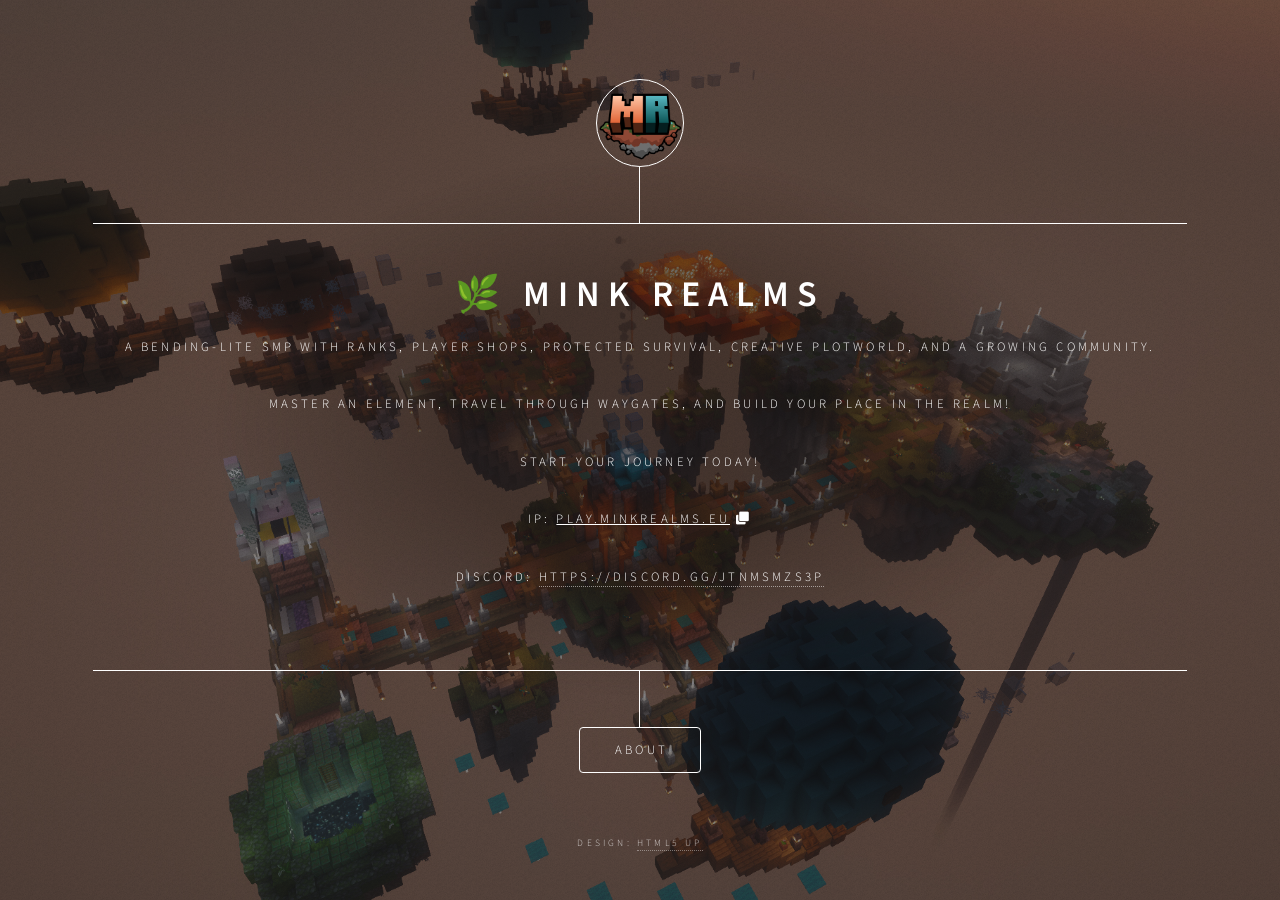
==== index.html @ 8149c285 "Initial commit" ====
<!doctype html>
<!--
	Dimension by HTML5 UP
	html5up.net | @ajlkn
	Free for personal and commercial use under the CCA 3.0 license (html5up.net/license)
-->
<html>
  <head>
    <title>Dimension by HTML5 UP</title>
    <meta charset="utf-8" />
    <meta name="viewport" content="width=device-width, initial-scale=1, user-scalable=no" />
    <link rel="stylesheet" href="assets/css/main.css" />
    <noscript><link rel="stylesheet" href="assets/css/noscript.css" /></noscript>
  </head>
  <body class="is-preload">
    <!-- Wrapper -->
    <div id="wrapper">
      <!-- Header -->
      <header id="header">
        <div class="logo">
					<img src="images/logo-backgroundless.png" alt="Mink Realms logo" style="width: 100%; height: 100%" />
        </div>
        <div class="content">
          <div class="inner">
            <h1>🌿 Mink Realms</h1>
            <p>
              A bending-lite SMP with ranks, player shops, protected survival, creative plotworld, and a growing community.
              <p>Master an element, travel through waygates, and build your place in the realm!</p>
							<p>Start your journey today!</p>
							<p>IP: <span class="copy-link" onClick="copySpanText(this)">play.minkrealms.eu</span> <i class="fa fa-clone"></i> </p>
							<p>Discord: <a href="https://discord.gg/jtNmsmZs3p" target="_blank">https://discord.gg/jtNmsmZs3p</a> </p>
            </p>
          </div>
        </div>
        <nav>
          <ul>
            <li><a href="#about">About</a></li>
            <!-- <li><a href="#work">Work</a></li> -->
            <!-- <li><a href="#about">About</a></li> -->
            <!--<li><a href="#elements">Elements</a></li>-->
          </ul>
        </nav>
      </header>

      <!-- Main -->
      <div id="main">
        <!-- About -->
        <article id="about">
          <h2 class="major">About</h2>
          <p>
            What started as an idea for a continuation of a previous server I used to play on back in 2020,
						has now fully come to life as Mink Realms!
          </p>
					<p>Expect a blend of bending mechanics, protected survival, creative building, vanilla+ features, and a vibrant community!</p>
          <p>
            P.S. We are an LGBTQ-inclusive server 🌈
          </p>
        </article>
      </div>

      <!-- Footer -->
      <footer id="footer">
        <p class="copyright">Design: <a href="https://html5up.net">HTML5 UP</a></p>
      </footer>
    </div>

    <!-- BG -->
    <div id="bg"></div>

    <!-- Scripts -->
    <script src="assets/js/jquery.min.js"></script>
    <script src="assets/js/browser.min.js"></script>
    <script src="assets/js/breakpoints.min.js"></script>
    <script src="assets/js/util.js"></script>
    <script src="assets/js/main.js"></script>
  </body>
</html>
---- assets/css/main.css ----
@import url(fontawesome-all.min.css);
@import url("https://fonts.googleapis.com/css?family=Source+Sans+Pro:300italic,600italic,300,600");

/*
	Dimension by HTML5 UP
	html5up.net | @ajlkn
	Free for personal and commercial use under the CCA 3.0 license (html5up.net/license)
*/

html,
body,
div,
span,
applet,
object,
iframe,
h1,
h2,
h3,
h4,
h5,
h6,
p,
blockquote,
pre,
a,
abbr,
acronym,
address,
big,
cite,
code,
del,
dfn,
em,
img,
ins,
kbd,
q,
s,
samp,
small,
strike,
strong,
sub,
sup,
tt,
var,
b,
u,
i,
center,
dl,
dt,
dd,
ol,
ul,
li,
fieldset,
form,
label,
legend,
table,
caption,
tbody,
tfoot,
thead,
tr,
th,
td,
article,
aside,
canvas,
details,
embed,
figure,
figcaption,
footer,
header,
hgroup,
menu,
nav,
output,
ruby,
section,
summary,
time,
mark,
audio,
video {
  margin: 0;
  padding: 0;
  border: 0;
  font-size: 100%;
  font: inherit;
  vertical-align: baseline;
}

article,
aside,
details,
figcaption,
figure,
footer,
header,
hgroup,
menu,
nav,
section {
  display: block;
}

body {
  line-height: 1;
}

ol,
ul {
  list-style: none;
}

blockquote,
q {
  quotes: none;
}

blockquote:before,
blockquote:after,
q:before,
q:after {
  content: "";
  content: none;
}

table {
  border-collapse: collapse;
  border-spacing: 0;
}

body {
  -webkit-text-size-adjust: none;
}

mark {
  background-color: transparent;
  color: inherit;
}

input::-moz-focus-inner {
  border: 0;
  padding: 0;
}

input,
select,
textarea {
  -moz-appearance: none;
  -webkit-appearance: none;
  -ms-appearance: none;
  appearance: none;
}

/* Basic */

@-ms-viewport {
  width: device-width;
}

@media screen and (max-width: 480px) {
  html,
  body {
    min-width: 320px;
  }
}

html {
  box-sizing: border-box;
}

*,
*:before,
*:after {
  box-sizing: inherit;
}

body {
  background: #1b1f22;
}

body.is-preload *,
body.is-preload *:before,
body.is-preload *:after {
  -moz-animation: none !important;
  -webkit-animation: none !important;
  -ms-animation: none !important;
  animation: none !important;
  -moz-transition: none !important;
  -webkit-transition: none !important;
  -ms-transition: none !important;
  transition: none !important;
}

/* Type */

html {
  font-size: 16pt;
}

@media screen and (max-width: 1680px) {
  html {
    font-size: 12pt;
  }
}

@media screen and (max-width: 736px) {
  html {
    font-size: 11pt;
  }
}

@media screen and (max-width: 360px) {
  html {
    font-size: 10pt;
  }
}

body,
input,
select,
textarea {
  color: #ffffff;
  font-family: "Source Sans Pro", sans-serif;
  font-weight: 300;
  font-size: 1rem;
  line-height: 1.65;
}

a {
  -moz-transition:
    color 0.2s ease-in-out,
    background-color 0.2s ease-in-out,
    border-bottom-color 0.2s ease-in-out;
  -webkit-transition:
    color 0.2s ease-in-out,
    background-color 0.2s ease-in-out,
    border-bottom-color 0.2s ease-in-out;
  -ms-transition:
    color 0.2s ease-in-out,
    background-color 0.2s ease-in-out,
    border-bottom-color 0.2s ease-in-out;
  transition:
    color 0.2s ease-in-out,
    background-color 0.2s ease-in-out,
    border-bottom-color 0.2s ease-in-out;
  border-bottom: dotted 1px rgba(255, 255, 255, 0.5);
  text-decoration: none;
  color: inherit;
}

a:hover {
  border-bottom-color: transparent;
}

strong,
b {
  color: #ffffff;
  font-weight: 600;
}

em,
i {
  font-style: italic;
}

p {
  margin: 0 0 2rem 0;
}

h1,
h2,
h3,
h4,
h5,
h6 {
  color: #ffffff;
  font-weight: 600;
  line-height: 1.5;
  margin: 0 0 1rem 0;
  text-transform: uppercase;
  letter-spacing: 0.2rem;
}

h1 a,
h2 a,
h3 a,
h4 a,
h5 a,
h6 a {
  color: inherit;
  text-decoration: none;
}

h1.major,
h2.major,
h3.major,
h4.major,
h5.major,
h6.major {
  border-bottom: solid 1px #ffffff;
  width: -moz-max-content;
  width: -webkit-max-content;
  width: -ms-max-content;
  width: max-content;
  padding-bottom: 0.5rem;
  margin: 0 0 2rem 0;
}

h1 {
  font-size: 2.25rem;
  line-height: 1.3;
  letter-spacing: 0.5rem;
}

h2 {
  font-size: 1.5rem;
  line-height: 1.4;
  letter-spacing: 0.5rem;
}

h3 {
  font-size: 1rem;
}

h4 {
  font-size: 0.8rem;
}

h5 {
  font-size: 0.7rem;
}

h6 {
  font-size: 0.6rem;
}

@media screen and (max-width: 736px) {
  h1 {
    font-size: 1.75rem;
    line-height: 1.4;
  }

  h2 {
    font-size: 1.25em;
    line-height: 1.5;
  }
}

sub {
  font-size: 0.8rem;
  position: relative;
  top: 0.5rem;
}

sup {
  font-size: 0.8rem;
  position: relative;
  top: -0.5rem;
}

blockquote {
  border-left: solid 4px #ffffff;
  font-style: italic;
  margin: 0 0 2rem 0;
  padding: 0.5rem 0 0.5rem 2rem;
}

code {
  background: rgba(255, 255, 255, 0.075);
  border-radius: 4px;
  font-family: "Courier New", monospace;
  font-size: 0.9rem;
  margin: 0 0.25rem;
  padding: 0.25rem 0.65rem;
}

pre {
  -webkit-overflow-scrolling: touch;
  font-family: "Courier New", monospace;
  font-size: 0.9rem;
  margin: 0 0 2rem 0;
}

pre code {
  display: block;
  line-height: 1.75;
  padding: 1rem 1.5rem;
  overflow-x: auto;
}

hr {
  border: 0;
  border-bottom: solid 1px #ffffff;
  margin: 2.75rem 0;
}

.align-left {
  text-align: left;
}

.align-center {
  text-align: center;
}

.align-right {
  text-align: right;
}

/* Form */

form {
  margin: 0 0 2rem 0;
}

form > :last-child {
  margin-bottom: 0;
}

form > .fields {
  display: -moz-flex;
  display: -webkit-flex;
  display: -ms-flex;
  display: flex;
  -moz-flex-wrap: wrap;
  -webkit-flex-wrap: wrap;
  -ms-flex-wrap: wrap;
  flex-wrap: wrap;
  width: calc(100% + 3rem);
  margin: -1.5rem 0 2rem -1.5rem;
}

form > .fields > .field {
  -moz-flex-grow: 0;
  -webkit-flex-grow: 0;
  -ms-flex-grow: 0;
  flex-grow: 0;
  -moz-flex-shrink: 0;
  -webkit-flex-shrink: 0;
  -ms-flex-shrink: 0;
  flex-shrink: 0;
  padding: 1.5rem 0 0 1.5rem;
  width: calc(100% - 1.5rem);
}

form > .fields > .field.half {
  width: calc(50% - 0.75rem);
}

form > .fields > .field.third {
  width: calc(100% / 3 - 0.5rem);
}

form > .fields > .field.quarter {
  width: calc(25% - 0.375rem);
}

@media screen and (max-width: 480px) {
  form > .fields {
    width: calc(100% + 3rem);
    margin: -1.5rem 0 2rem -1.5rem;
  }

  form > .fields > .field {
    padding: 1.5rem 0 0 1.5rem;
    width: calc(100% - 1.5rem);
  }

  form > .fields > .field.half {
    width: calc(100% - 1.5rem);
  }

  form > .fields > .field.third {
    width: calc(100% - 1.5rem);
  }

  form > .fields > .field.quarter {
    width: calc(100% - 1.5rem);
  }
}

label {
  color: #ffffff;
  display: block;
  font-size: 0.8rem;
  font-weight: 300;
  letter-spacing: 0.2rem;
  line-height: 1.5;
  margin: 0 0 1rem 0;
  text-transform: uppercase;
}

input[type="text"],
input[type="password"],
input[type="email"],
input[type="tel"],
select,
textarea {
  -moz-appearance: none;
  -webkit-appearance: none;
  -ms-appearance: none;
  appearance: none;
  -moz-transition:
    border-color 0.2s ease-in-out,
    box-shadow 0.2s ease-in-out,
    background-color 0.2s ease-in-out;
  -webkit-transition:
    border-color 0.2s ease-in-out,
    box-shadow 0.2s ease-in-out,
    background-color 0.2s ease-in-out;
  -ms-transition:
    border-color 0.2s ease-in-out,
    box-shadow 0.2s ease-in-out,
    background-color 0.2s ease-in-out;
  transition:
    border-color 0.2s ease-in-out,
    box-shadow 0.2s ease-in-out,
    background-color 0.2s ease-in-out;
  background-color: transparent;
  border-radius: 4px;
  border: solid 1px #ffffff;
  color: inherit;
  display: block;
  outline: 0;
  padding: 0 1rem;
  text-decoration: none;
  width: 100%;
}

input[type="text"]:invalid,
input[type="password"]:invalid,
input[type="email"]:invalid,
input[type="tel"]:invalid,
select:invalid,
textarea:invalid {
  box-shadow: none;
}

input[type="text"]:focus,
input[type="password"]:focus,
input[type="email"]:focus,
input[type="tel"]:focus,
select:focus,
textarea:focus {
  background: rgba(255, 255, 255, 0.075);
  border-color: #ffffff;
  box-shadow: 0 0 0 1px #ffffff;
}

select {
  background-image: url("data:image/svg+xml;charset=utf8,%3Csvg xmlns='http://www.w3.org/2000/svg' width='40' height='40' preserveAspectRatio='none' viewBox='0 0 40 40'%3E%3Cpath d='M9.4,12.3l10.4,10.4l10.4-10.4c0.2-0.2,0.5-0.4,0.9-0.4c0.3,0,0.6,0.1,0.9,0.4l3.3,3.3c0.2,0.2,0.4,0.5,0.4,0.9 c0,0.4-0.1,0.6-0.4,0.9L20.7,31.9c-0.2,0.2-0.5,0.4-0.9,0.4c-0.3,0-0.6-0.1-0.9-0.4L4.3,17.3c-0.2-0.2-0.4-0.5-0.4-0.9 c0-0.4,0.1-0.6,0.4-0.9l3.3-3.3c0.2-0.2,0.5-0.4,0.9-0.4S9.1,12.1,9.4,12.3z' fill='%23ffffff' /%3E%3C/svg%3E");
  background-size: 1.25rem;
  background-repeat: no-repeat;
  background-position: calc(100% - 1rem) center;
  height: 2.75rem;
  padding-right: 2.75rem;
  text-overflow: ellipsis;
}

select option {
  color: #ffffff;
  background: #1b1f22;
}

select:focus::-ms-value {
  background-color: transparent;
}

select::-ms-expand {
  display: none;
}

input[type="text"],
input[type="password"],
input[type="email"],
select {
  height: 2.75rem;
}

textarea {
  padding: 0.75rem 1rem;
}

input[type="checkbox"],
input[type="radio"] {
  -moz-appearance: none;
  -webkit-appearance: none;
  -ms-appearance: none;
  appearance: none;
  display: block;
  float: left;
  margin-right: -2rem;
  opacity: 0;
  width: 1rem;
  z-index: -1;
}

input[type="checkbox"] + label,
input[type="radio"] + label {
  text-decoration: none;
  -moz-user-select: none;
  -webkit-user-select: none;
  -ms-user-select: none;
  user-select: none;
  color: #ffffff;
  cursor: pointer;
  display: inline-block;
  font-size: 0.8rem;
  font-weight: 300;
  margin: 0 0 0.5rem 0;
  padding-left: 2.65rem;
  padding-right: 0.75rem;
  position: relative;
}

input[type="checkbox"] + label:before,
input[type="radio"] + label:before {
  -moz-osx-font-smoothing: grayscale;
  -webkit-font-smoothing: antialiased;
  display: inline-block;
  font-style: normal;
  font-variant: normal;
  text-rendering: auto;
  line-height: 1;
  text-transform: none !important;
  font-family: "Font Awesome 5 Free";
  font-weight: 900;
}

input[type="checkbox"] + label:before,
input[type="radio"] + label:before {
  -moz-transition:
    border-color 0.2s ease-in-out,
    box-shadow 0.2s ease-in-out,
    background-color 0.2s ease-in-out;
  -webkit-transition:
    border-color 0.2s ease-in-out,
    box-shadow 0.2s ease-in-out,
    background-color 0.2s ease-in-out;
  -ms-transition:
    border-color 0.2s ease-in-out,
    box-shadow 0.2s ease-in-out,
    background-color 0.2s ease-in-out;
  transition:
    border-color 0.2s ease-in-out,
    box-shadow 0.2s ease-in-out,
    background-color 0.2s ease-in-out;
  border-radius: 4px;
  border: solid 1px #ffffff;
  content: "";
  display: inline-block;
  height: 1.65rem;
  left: 0;
  line-height: 1.65rem;
  position: absolute;
  text-align: center;
  top: -0.15rem;
  width: 1.65rem;
}

input[type="checkbox"]:checked + label:before,
input[type="radio"]:checked + label:before {
  background: #ffffff !important;
  border-color: #ffffff !important;
  color: #1b1f22;
  content: "\f00c";
}

input[type="checkbox"]:focus + label:before,
input[type="radio"]:focus + label:before {
  background: rgba(255, 255, 255, 0.075);
  border-color: #ffffff;
  box-shadow: 0 0 0 1px #ffffff;
}

input[type="checkbox"] + label:before {
  border-radius: 4px;
}

input[type="radio"] + label:before {
  border-radius: 100%;
}

::-webkit-input-placeholder {
  color: rgba(255, 255, 255, 0.5) !important;
  opacity: 1;
}

:-moz-placeholder {
  color: rgba(255, 255, 255, 0.5) !important;
  opacity: 1;
}

::-moz-placeholder {
  color: rgba(255, 255, 255, 0.5) !important;
  opacity: 1;
}

:-ms-input-placeholder {
  color: rgba(255, 255, 255, 0.5) !important;
  opacity: 1;
}

.formerize-placeholder {
  color: rgba(255, 255, 255, 0.5) !important;
  opacity: 1;
}

/* Box */

.box {
  border-radius: 4px;
  border: solid 1px #ffffff;
  margin-bottom: 2rem;
  padding: 1.5em;
}

.box > :last-child,
.box > :last-child > :last-child,
.box > :last-child > :last-child > :last-child {
  margin-bottom: 0;
}

.box.alt {
  border: 0;
  border-radius: 0;
  padding: 0;
}

/* Icon */

.icon {
  text-decoration: none;
  border-bottom: none;
  position: relative;
}

.icon:before {
  -moz-osx-font-smoothing: grayscale;
  -webkit-font-smoothing: antialiased;
  display: inline-block;
  font-style: normal;
  font-variant: normal;
  text-rendering: auto;
  line-height: 1;
  text-transform: none !important;
  font-family: "Font Awesome 5 Free";
  font-weight: 400;
}

.icon > .label {
  display: none;
}

.icon:before {
  line-height: inherit;
}

.icon.solid:before {
  font-weight: 900;
}

.icon.brands:before {
  font-family: "Font Awesome 5 Brands";
}

/* Image */

.image {
  border-radius: 4px;
  border: 0;
  display: inline-block;
  position: relative;
}

.image:before {
  pointer-events: none;
  background-image: url("../../images/overlay.png");
  background-color: rgba(19, 21, 25, 0.5);
  border-radius: 4px;
  content: "";
  display: block;
  height: 100%;
  left: 0;
  opacity: 0.5;
  position: absolute;
  top: 0;
  width: 100%;
}

.image img {
  border-radius: 4px;
  display: block;
}

.image.left,
.image.right {
  max-width: 40%;
}

.image.left img,
.image.right img {
  width: 100%;
}

.image.left {
  float: left;
  padding: 0 1.5em 1em 0;
  top: 0.25em;
}

.image.right {
  float: right;
  padding: 0 0 1em 1.5em;
  top: 0.25em;
}

.image.fit {
  display: block;
  margin: 0 0 2rem 0;
  width: 100%;
}

.image.fit img {
  width: 100%;
}

.image.main {
  display: block;
  margin: 2.5rem 0;
  width: 100%;
}

.image.main img {
  width: 100%;
}

@media screen and (max-width: 736px) {
  .image.main {
    margin: 2rem 0;
  }
}

@media screen and (max-width: 480px) {
  .image.main {
    margin: 1.5rem 0;
  }
}

/* List */

ol {
  list-style: decimal;
  margin: 0 0 2rem 0;
  padding-left: 1.25em;
}

ol li {
  padding-left: 0.25em;
}

ul {
  list-style: disc;
  margin: 0 0 2rem 0;
  padding-left: 1em;
}

ul li {
  padding-left: 0.5em;
}

ul.alt {
  list-style: none;
  padding-left: 0;
}

ul.alt li {
  border-top: solid 1px #ffffff;
  padding: 0.5em 0;
}

ul.alt li:first-child {
  border-top: 0;
  padding-top: 0;
}

dl {
  margin: 0 0 2rem 0;
}

dl dt {
  display: block;
  font-weight: 600;
  margin: 0 0 1rem 0;
}

dl dd {
  margin-left: 2rem;
}

/* Actions */

ul.actions {
  display: -moz-flex;
  display: -webkit-flex;
  display: -ms-flex;
  display: flex;
  cursor: default;
  list-style: none;
  margin-left: -1rem;
  padding-left: 0;
}

ul.actions li {
  padding: 0 0 0 1rem;
  vertical-align: middle;
}

ul.actions.special {
  -moz-justify-content: center;
  -webkit-justify-content: center;
  -ms-justify-content: center;
  justify-content: center;
  width: 100%;
  margin-left: 0;
}

ul.actions.special li:first-child {
  padding-left: 0;
}

ul.actions.stacked {
  -moz-flex-direction: column;
  -webkit-flex-direction: column;
  -ms-flex-direction: column;
  flex-direction: column;
  margin-left: 0;
}

ul.actions.stacked li {
  padding: 1.3rem 0 0 0;
}

ul.actions.stacked li:first-child {
  padding-top: 0;
}

ul.actions.fit {
  width: calc(100% + 1rem);
}

ul.actions.fit li {
  -moz-flex-grow: 1;
  -webkit-flex-grow: 1;
  -ms-flex-grow: 1;
  flex-grow: 1;
  -moz-flex-shrink: 1;
  -webkit-flex-shrink: 1;
  -ms-flex-shrink: 1;
  flex-shrink: 1;
  width: 100%;
}

ul.actions.fit li > * {
  width: 100%;
}

ul.actions.fit.stacked {
  width: 100%;
}

@media screen and (max-width: 480px) {
  ul.actions:not(.fixed) {
    -moz-flex-direction: column;
    -webkit-flex-direction: column;
    -ms-flex-direction: column;
    flex-direction: column;
    margin-left: 0;
    width: 100% !important;
  }

  ul.actions:not(.fixed) li {
    -moz-flex-grow: 1;
    -webkit-flex-grow: 1;
    -ms-flex-grow: 1;
    flex-grow: 1;
    -moz-flex-shrink: 1;
    -webkit-flex-shrink: 1;
    -ms-flex-shrink: 1;
    flex-shrink: 1;
    padding: 1rem 0 0 0;
    text-align: center;
    width: 100%;
  }

  ul.actions:not(.fixed) li > * {
    width: 100%;
  }

  ul.actions:not(.fixed) li:first-child {
    padding-top: 0;
  }

  ul.actions:not(.fixed) li input[type="submit"],
  ul.actions:not(.fixed) li input[type="reset"],
  ul.actions:not(.fixed) li input[type="button"],
  ul.actions:not(.fixed) li button,
  ul.actions:not(.fixed) li .button {
    width: 100%;
  }

  ul.actions:not(.fixed) li input[type="submit"].icon:before,
  ul.actions:not(.fixed) li input[type="reset"].icon:before,
  ul.actions:not(.fixed) li input[type="button"].icon:before,
  ul.actions:not(.fixed) li button.icon:before,
  ul.actions:not(.fixed) li .button.icon:before {
    margin-left: -0.5em;
  }
}

/* Icons */

ul.icons {
  cursor: default;
  list-style: none;
  padding-left: 0;
}

ul.icons li {
  display: inline-block;
  padding: 0 0.75em 0 0;
}

ul.icons li:last-child {
  padding-right: 0;
}

ul.icons li a {
  border-radius: 100%;
  box-shadow: inset 0 0 0 1px #ffffff;
  display: inline-block;
  height: 2.25rem;
  line-height: 2.25rem;
  text-align: center;
  width: 2.25rem;
}

ul.icons li a:hover {
  background-color: rgba(255, 255, 255, 0.075);
}

ul.icons li a:active {
  background-color: rgba(255, 255, 255, 0.175);
}

/* Table */

.table-wrapper {
  -webkit-overflow-scrolling: touch;
  overflow-x: auto;
}

table {
  margin: 0 0 2rem 0;
  width: 100%;
}

table tbody tr {
  border: solid 1px #ffffff;
  border-left: 0;
  border-right: 0;
}

table tbody tr:nth-child(2n + 1) {
  background-color: rgba(255, 255, 255, 0.075);
}

table td {
  padding: 0.75em 0.75em;
}

table th {
  color: #ffffff;
  font-size: 0.9em;
  font-weight: 600;
  padding: 0 0.75em 0.75em 0.75em;
  text-align: left;
}

table thead {
  border-bottom: solid 2px #ffffff;
}

table tfoot {
  border-top: solid 2px #ffffff;
}

table.alt {
  border-collapse: separate;
}

table.alt tbody tr td {
  border: solid 1px #ffffff;
  border-left-width: 0;
  border-top-width: 0;
}

table.alt tbody tr td:first-child {
  border-left-width: 1px;
}

table.alt tbody tr:first-child td {
  border-top-width: 1px;
}

table.alt thead {
  border-bottom: 0;
}

table.alt tfoot {
  border-top: 0;
}

/* Button */

input[type="submit"],
input[type="reset"],
input[type="button"],
button,
.button {
  -moz-appearance: none;
  -webkit-appearance: none;
  -ms-appearance: none;
  appearance: none;
  -moz-transition:
    background-color 0.2s ease-in-out,
    color 0.2s ease-in-out;
  -webkit-transition:
    background-color 0.2s ease-in-out,
    color 0.2s ease-in-out;
  -ms-transition:
    background-color 0.2s ease-in-out,
    color 0.2s ease-in-out;
  transition:
    background-color 0.2s ease-in-out,
    color 0.2s ease-in-out;
  background-color: transparent;
  border-radius: 4px;
  border: 0;
  box-shadow: inset 0 0 0 1px #ffffff;
  color: #ffffff !important;
  cursor: pointer;
  display: inline-block;
  font-size: 0.8rem;
  font-weight: 300;
  height: 2.75rem;
  letter-spacing: 0.2rem;
  line-height: 2.75rem;
  outline: 0;
  padding: 0 1.25rem 0 1.35rem;
  text-align: center;
  text-decoration: none;
  text-transform: uppercase;
  white-space: nowrap;
}

input[type="submit"]:hover,
input[type="reset"]:hover,
input[type="button"]:hover,
button:hover,
.button:hover {
  background-color: rgba(255, 255, 255, 0.075);
}

input[type="submit"]:active,
input[type="reset"]:active,
input[type="button"]:active,
button:active,
.button:active {
  background-color: rgba(255, 255, 255, 0.175);
}

input[type="submit"].icon:before,
input[type="reset"].icon:before,
input[type="button"].icon:before,
button.icon:before,
.button.icon:before {
  margin-right: 0.5em;
}

input[type="submit"].fit,
input[type="reset"].fit,
input[type="button"].fit,
button.fit,
.button.fit {
  width: 100%;
}

input[type="submit"].small,
input[type="reset"].small,
input[type="button"].small,
button.small,
.button.small {
  font-size: 0.6rem;
  height: 2.0625rem;
  line-height: 2.0625rem;
}

input[type="submit"].primary,
input[type="reset"].primary,
input[type="button"].primary,
button.primary,
.button.primary {
  background-color: #ffffff;
  color: #1b1f22 !important;
  font-weight: 600;
}

input[type="submit"].disabled,
input[type="submit"]:disabled,
input[type="reset"].disabled,
input[type="reset"]:disabled,
input[type="button"].disabled,
input[type="button"]:disabled,
button.disabled,
button:disabled,
.button.disabled,
.button:disabled {
  pointer-events: none;
  cursor: default;
  opacity: 0.25;
}

input[type="submit"],
input[type="reset"],
input[type="button"],
button {
  line-height: calc(2.75rem - 2px);
}

/* BG */

#bg {
  -moz-transform: scale(1);
  -webkit-transform: scale(1);
  -ms-transform: scale(1);
  transform: scale(1);
  -webkit-backface-visibility: hidden;
  position: fixed;
  top: 0;
  left: 0;
  width: 100%;
  height: 100vh;
  z-index: 1;
}

#bg:before,
#bg:after {
  content: "";
  display: block;
  position: absolute;
  top: 0;
  left: 0;
  width: 100%;
  height: 100%;
}

#bg:before {
  -moz-transition: background-color 2.5s ease-in-out;
  -webkit-transition: background-color 2.5s ease-in-out;
  -ms-transition: background-color 2.5s ease-in-out;
  transition: background-color 2.5s ease-in-out;
  -moz-transition-delay: 0.75s;
  -webkit-transition-delay: 0.75s;
  -ms-transition-delay: 0.75s;
  transition-delay: 0.75s;
  background-image:
    linear-gradient(to top, rgba(19, 21, 25, 0.5), rgba(19, 21, 25, 0.5)),
    url("../../images/overlay.png");
  background-size:
    auto,
    256px 256px;
  background-position: center, center;
  background-repeat: no-repeat, repeat;
  z-index: 2;
}

#bg:after {
  -moz-transform: scale(1.125);
  -webkit-transform: scale(1.125);
  -ms-transform: scale(1.125);
  transform: scale(1.125);
  -moz-transition:
    -moz-transform 0.325s ease-in-out,
    -moz-filter 0.325s ease-in-out;
  -webkit-transition:
    -webkit-transform 0.325s ease-in-out,
    -webkit-filter 0.325s ease-in-out;
  -ms-transition:
    -ms-transform 0.325s ease-in-out,
    -ms-filter 0.325s ease-in-out;
  transition:
    transform 0.325s ease-in-out,
    filter 0.325s ease-in-out;
  background-image: url("../../images/bg.jpg");
  background-position: center;
  background-size: cover;
  background-repeat: no-repeat;
  z-index: 1;
}

body.is-article-visible #bg:after {
  -moz-transform: scale(1.0825);
  -webkit-transform: scale(1.0825);
  -ms-transform: scale(1.0825);
  transform: scale(1.0825);
  -moz-filter: blur(0.2rem);
  -webkit-filter: blur(0.2rem);
  -ms-filter: blur(0.2rem);
  filter: blur(0.2rem);
}

body.is-preload #bg:before {
  background-color: #000000;
}

/* Wrapper */

#wrapper {
  display: -moz-flex;
  display: -webkit-flex;
  display: -ms-flex;
  display: flex;
  -moz-flex-direction: column;
  -webkit-flex-direction: column;
  -ms-flex-direction: column;
  flex-direction: column;
  -moz-align-items: center;
  -webkit-align-items: center;
  -ms-align-items: center;
  align-items: center;
  -moz-justify-content: space-between;
  -webkit-justify-content: space-between;
  -ms-justify-content: space-between;
  justify-content: space-between;
  position: relative;
  min-height: 100vh;
  width: 100%;
  padding: 4rem 2rem;
  z-index: 3;
}

#wrapper:before {
  content: "";
  display: block;
}

@media screen and (max-width: 1680px) {
  #wrapper {
    padding: 3rem 2rem;
  }
}

@media screen and (max-width: 736px) {
  #wrapper {
    padding: 2rem 1rem;
  }
}

@media screen and (max-width: 480px) {
  #wrapper {
    padding: 1rem;
  }
}

/* Header */

#header {
  display: -moz-flex;
  display: -webkit-flex;
  display: -ms-flex;
  display: flex;
  -moz-flex-direction: column;
  -webkit-flex-direction: column;
  -ms-flex-direction: column;
  flex-direction: column;
  -moz-align-items: center;
  -webkit-align-items: center;
  -ms-align-items: center;
  align-items: center;
  -moz-transition:
    -moz-transform 0.325s ease-in-out,
    -moz-filter 0.325s ease-in-out,
    opacity 0.325s ease-in-out;
  -webkit-transition:
    -webkit-transform 0.325s ease-in-out,
    -webkit-filter 0.325s ease-in-out,
    opacity 0.325s ease-in-out;
  -ms-transition:
    -ms-transform 0.325s ease-in-out,
    -ms-filter 0.325s ease-in-out,
    opacity 0.325s ease-in-out;
  transition:
    transform 0.325s ease-in-out,
    filter 0.325s ease-in-out,
    opacity 0.325s ease-in-out;
  background-image: -moz-radial-gradient(rgba(0, 0, 0, 0.25) 25%, rgba(0, 0, 0, 0) 55%);
  background-image: -webkit-radial-gradient(rgba(0, 0, 0, 0.25) 25%, rgba(0, 0, 0, 0) 55%);
  background-image: -ms-radial-gradient(rgba(0, 0, 0, 0.25) 25%, rgba(0, 0, 0, 0) 55%);
  background-image: radial-gradient(rgba(0, 0, 0, 0.25) 25%, rgba(0, 0, 0, 0) 55%);
  max-width: 100%;
  text-align: center;
}

#header > * {
  -moz-transition: opacity 0.325s ease-in-out;
  -webkit-transition: opacity 0.325s ease-in-out;
  -ms-transition: opacity 0.325s ease-in-out;
  transition: opacity 0.325s ease-in-out;
  position: relative;
  margin-top: 3.5rem;
}

#header > *:before {
  content: "";
  display: block;
  position: absolute;
  top: calc(-3.5rem - 1px);
  left: calc(50% - 1px);
  width: 1px;
  height: calc(3.5rem + 1px);
  background: #ffffff;
}

#header > :first-child {
  margin-top: 0;
}

#header > :first-child:before {
  display: none;
}

#header .logo {
  width: 5.5rem;
  height: 5.5rem;
  line-height: 5.5rem;
  border: solid 1px #ffffff;
  border-radius: 100%;
}

#header .logo .icon:before {
  font-size: 2rem;
}

#header .content {
  border-style: solid;
  border-color: #ffffff;
  border-top-width: 1px;
  border-bottom-width: 1px;
  max-width: 100%;
}

#header .content .inner {
  -moz-transition:
    max-height 0.75s ease,
    padding 0.75s ease,
    opacity 0.325s ease-in-out;
  -webkit-transition:
    max-height 0.75s ease,
    padding 0.75s ease,
    opacity 0.325s ease-in-out;
  -ms-transition:
    max-height 0.75s ease,
    padding 0.75s ease,
    opacity 0.325s ease-in-out;
  transition:
    max-height 0.75s ease,
    padding 0.75s ease,
    opacity 0.325s ease-in-out;
  -moz-transition-delay: 0.25s;
  -webkit-transition-delay: 0.25s;
  -ms-transition-delay: 0.25s;
  transition-delay: 0.25s;
  padding: 3rem 2rem;
  max-height: 40rem;
  overflow: hidden;
}

#header .content .inner > :last-child {
  margin-bottom: 0;
}

#header .content p {
  text-transform: uppercase;
  letter-spacing: 0.2rem;
  font-size: 0.8rem;
  line-height: 2;
}

#header nav ul {
  display: -moz-flex;
  display: -webkit-flex;
  display: -ms-flex;
  display: flex;
  margin-bottom: 0;
  list-style: none;
  padding-left: 0;
  border: solid 1px #ffffff;
  border-radius: 4px;
}

#header nav ul li {
  padding-left: 0;
  border-left: solid 1px #ffffff;
}

#header nav ul li:first-child {
  border-left: 0;
}

#header nav ul li a {
  display: block;
  min-width: 7.5rem;
  height: 2.75rem;
  line-height: 2.75rem;
  padding: 0 1.25rem 0 1.45rem;
  text-transform: uppercase;
  letter-spacing: 0.2rem;
  font-size: 0.8rem;
  border-bottom: 0;
}

#header nav ul li a:hover {
  background-color: rgba(255, 255, 255, 0.075);
}

#header nav ul li a:active {
  background-color: rgba(255, 255, 255, 0.175);
}

#header nav.use-middle:after {
  content: "";
  display: block;
  position: absolute;
  top: 0;
  left: calc(50% - 1px);
  width: 1px;
  height: 100%;
  background: #ffffff;
}

#header nav.use-middle ul li.is-middle {
  border-left: 0;
}

body.is-article-visible #header {
  -moz-transform: scale(0.95);
  -webkit-transform: scale(0.95);
  -ms-transform: scale(0.95);
  transform: scale(0.95);
  -moz-filter: blur(0.1rem);
  -webkit-filter: blur(0.1rem);
  -ms-filter: blur(0.1rem);
  filter: blur(0.1rem);
  opacity: 0;
}

body.is-preload #header {
  -moz-filter: blur(0.125rem);
  -webkit-filter: blur(0.125rem);
  -ms-filter: blur(0.125rem);
  filter: blur(0.125rem);
}

body.is-preload #header > * {
  opacity: 0;
}

body.is-preload #header .content .inner {
  max-height: 0;
  padding-top: 0;
  padding-bottom: 0;
  opacity: 0;
}

@media screen and (max-width: 980px) {
  #header .content p br {
    display: none;
  }
}

@media screen and (max-width: 736px) {
  #header > * {
    margin-top: 2rem;
  }

  #header > *:before {
    top: calc(-2rem - 1px);
    height: calc(2rem + 1px);
  }

  #header .logo {
    width: 4.75rem;
    height: 4.75rem;
    line-height: 4.75rem;
  }

  #header .logo .icon:before {
    font-size: 1.75rem;
  }

  #header .content .inner {
    padding: 2.5rem 1rem;
  }

  #header .content p {
    line-height: 1.875;
  }
}

@media screen and (max-width: 480px) {
  #header {
    padding: 1.5rem 0;
  }

  #header .content .inner {
    padding: 2.5rem 0;
  }

  #header nav ul {
    -moz-flex-direction: column;
    -webkit-flex-direction: column;
    -ms-flex-direction: column;
    flex-direction: column;
    min-width: 10rem;
    max-width: 100%;
  }

  #header nav ul li {
    border-left: 0;
    border-top: solid 1px #ffffff;
  }

  #header nav ul li:first-child {
    border-top: 0;
  }

  #header nav ul li a {
    height: 3rem;
    line-height: 3rem;
    min-width: 0;
    width: 100%;
  }

  #header nav.use-middle:after {
    display: none;
  }
}

/* Main */

#main {
  -moz-flex-grow: 1;
  -webkit-flex-grow: 1;
  -ms-flex-grow: 1;
  flex-grow: 1;
  -moz-flex-shrink: 1;
  -webkit-flex-shrink: 1;
  -ms-flex-shrink: 1;
  flex-shrink: 1;
  display: -moz-flex;
  display: -webkit-flex;
  display: -ms-flex;
  display: flex;
  -moz-align-items: center;
  -webkit-align-items: center;
  -ms-align-items: center;
  align-items: center;
  -moz-justify-content: center;
  -webkit-justify-content: center;
  -ms-justify-content: center;
  justify-content: center;
  -moz-flex-direction: column;
  -webkit-flex-direction: column;
  -ms-flex-direction: column;
  flex-direction: column;
  position: relative;
  max-width: 100%;
  z-index: 3;
}

#main article {
  -moz-transform: translateY(0.25rem);
  -webkit-transform: translateY(0.25rem);
  -ms-transform: translateY(0.25rem);
  transform: translateY(0.25rem);
  -moz-transition:
    opacity 0.325s ease-in-out,
    -moz-transform 0.325s ease-in-out;
  -webkit-transition:
    opacity 0.325s ease-in-out,
    -webkit-transform 0.325s ease-in-out;
  -ms-transition:
    opacity 0.325s ease-in-out,
    -ms-transform 0.325s ease-in-out;
  transition:
    opacity 0.325s ease-in-out,
    transform 0.325s ease-in-out;
  padding: 4.5rem 2.5rem 1.5rem 2.5rem;
  position: relative;
  width: 40rem;
  max-width: 100%;
  background-color: rgba(27, 31, 34, 0.85);
  border-radius: 4px;
  opacity: 0;
}

#main article.active {
  -moz-transform: translateY(0);
  -webkit-transform: translateY(0);
  -ms-transform: translateY(0);
  transform: translateY(0);
  opacity: 1;
}

#main article .close {
  display: block;
  position: absolute;
  top: 0;
  right: 0;
  width: 4rem;
  height: 4rem;
  cursor: pointer;
  text-indent: 4rem;
  overflow: hidden;
  white-space: nowrap;
}

#main article .close:before {
  -moz-transition: background-color 0.2s ease-in-out;
  -webkit-transition: background-color 0.2s ease-in-out;
  -ms-transition: background-color 0.2s ease-in-out;
  transition: background-color 0.2s ease-in-out;
  content: "";
  display: block;
  position: absolute;
  top: 0.75rem;
  left: 0.75rem;
  width: 2.5rem;
  height: 2.5rem;
  border-radius: 100%;
  background-position: center;
  background-image: url("data:image/svg+xml;charset=utf8,%3Csvg xmlns='http://www.w3.org/2000/svg' xmlns:xlink='http://www.w3.org/1999/xlink' width='20px' height='20px' viewBox='0 0 20 20' zoomAndPan='disable'%3E%3Cstyle%3Eline %7B stroke: %23ffffff%3B stroke-width: 1%3B %7D%3C/style%3E%3Cline x1='2' y1='2' x2='18' y2='18' /%3E%3Cline x1='18' y1='2' x2='2' y2='18' /%3E%3C/svg%3E");
  background-size: 20px 20px;
  background-repeat: no-repeat;
}

#main article .close:hover:before {
  background-color: rgba(255, 255, 255, 0.075);
}

#main article .close:active:before {
  background-color: rgba(255, 255, 255, 0.175);
}

@media screen and (max-width: 736px) {
  #main article {
    padding: 3.5rem 2rem 0.5rem 2rem;
  }

  #main article .close:before {
    top: 0.875rem;
    left: 0.875rem;
    width: 2.25rem;
    height: 2.25rem;
    background-size: 14px 14px;
  }
}

@media screen and (max-width: 480px) {
  #main article {
    padding: 3rem 1.5rem 0.5rem 1.5rem;
  }
}

/* Footer */

#footer {
  -moz-transition:
    -moz-transform 0.325s ease-in-out,
    -moz-filter 0.325s ease-in-out,
    opacity 0.325s ease-in-out;
  -webkit-transition:
    -webkit-transform 0.325s ease-in-out,
    -webkit-filter 0.325s ease-in-out,
    opacity 0.325s ease-in-out;
  -ms-transition:
    -ms-transform 0.325s ease-in-out,
    -ms-filter 0.325s ease-in-out,
    opacity 0.325s ease-in-out;
  transition:
    transform 0.325s ease-in-out,
    filter 0.325s ease-in-out,
    opacity 0.325s ease-in-out;
  width: 100%;
  max-width: 100%;
  margin-top: 2rem;
  text-align: center;
}

#footer .copyright {
  letter-spacing: 0.2rem;
  font-size: 0.6rem;
  opacity: 0.75;
  margin-bottom: 0;
  text-transform: uppercase;
}

body.is-article-visible #footer {
  -moz-transform: scale(0.95);
  -webkit-transform: scale(0.95);
  -ms-transform: scale(0.95);
  transform: scale(0.95);
  -moz-filter: blur(0.1rem);
  -webkit-filter: blur(0.1rem);
  -ms-filter: blur(0.1rem);
  filter: blur(0.1rem);
  opacity: 0;
}

body.is-preload #footer {
  opacity: 0;
}

/* Custom */
.copy-link {
  text-decoration: underline;
  cursor: pointer;
}
.copy-link:hover {
  color: #b5b5b5;
}
---- assets/css/noscript.css ----
/*
	Dimension by HTML5 UP
	html5up.net | @ajlkn
	Free for personal and commercial use under the CCA 3.0 license (html5up.net/license)
*/

/* BG */

	body.is-preload #bg:before {
		background-color: transparent;
	}

/* Header */

	body.is-preload #header {
		-moz-filter: none;
		-webkit-filter: none;
		-ms-filter: none;
		filter: none;
	}

		body.is-preload #header > * {
			opacity: 1;
		}

		body.is-preload #header .content .inner {
			max-height: none;
			padding: 3rem 2rem;
			opacity: 1;
		}

/* Main */

	#main article {
		opacity: 1;
		margin: 4rem 0 0 0;
	}
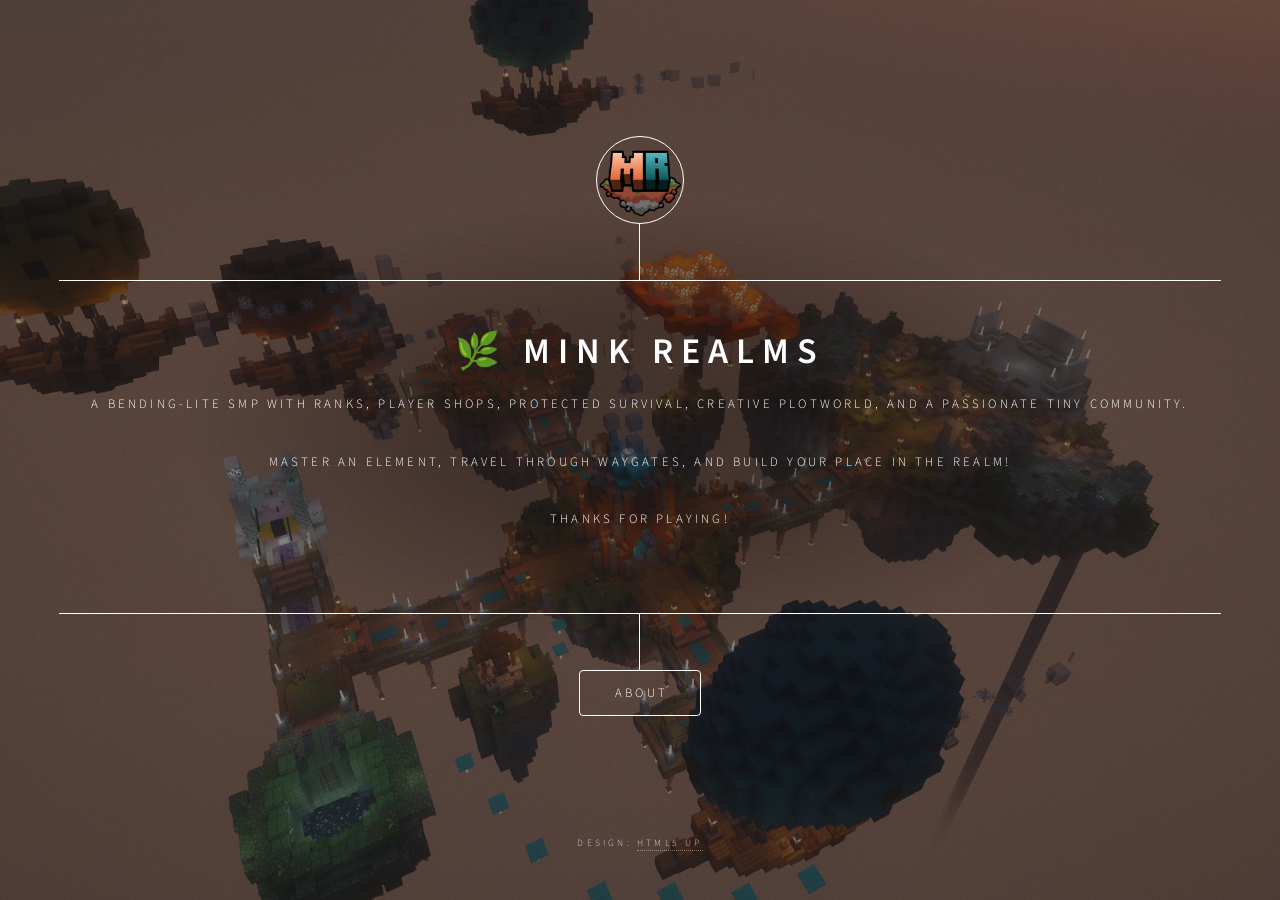
==== commit 9d7e09c8: "Turn off" ====
--- a/index.html
+++ b/index.html
@@ -6,7 +6,7 @@
 -->
 <html>
   <head>
-    <title>Dimension by HTML5 UP</title>
+    <title>Mink Realms</title>
     <meta charset="utf-8" />
     <meta name="viewport" content="width=device-width, initial-scale=1, user-scalable=no" />
     <link rel="stylesheet" href="assets/css/main.css" />
@@ -24,11 +24,9 @@
           <div class="inner">
             <h1>🌿 Mink Realms</h1>
             <p>
-              A bending-lite SMP with ranks, player shops, protected survival, creative plotworld, and a growing community.
+              A bending-lite SMP with ranks, player shops, protected survival, creative plotworld, and a passionate tiny community.
               <p>Master an element, travel through waygates, and build your place in the realm!</p>
-							<p>Start your journey today!</p>
-							<p>IP: <span class="copy-link" onClick="copySpanText(this)">play.minkrealms.eu</span> <i class="fa fa-clone"></i> </p>
-							<p>Discord: <a href="https://discord.gg/jtNmsmZs3p" target="_blank">https://discord.gg/jtNmsmZs3p</a> </p>
+							<p>Thanks for playing!</p>
             </p>
           </div>
         </div>
@@ -49,11 +47,11 @@
           <h2 class="major">About</h2>
           <p>
             What started as an idea for a continuation of a previous server I used to play on back in 2020,
-						has now fully come to life as Mink Realms!
+						has later fully come to life as Mink Realms!
           </p>
-					<p>Expect a blend of bending mechanics, protected survival, creative building, vanilla+ features, and a vibrant community!</p>
+					<p>We offered a blend of bending mechanics, protected survival, creative building, vanilla+ features, and a vibrant community!</p>
           <p>
-            P.S. We are an LGBTQ-inclusive server 🌈
+            P.S. We were, and will continue to be an LGBTQ-inclusive server 🌈
           </p>
         </article>
       </div>
